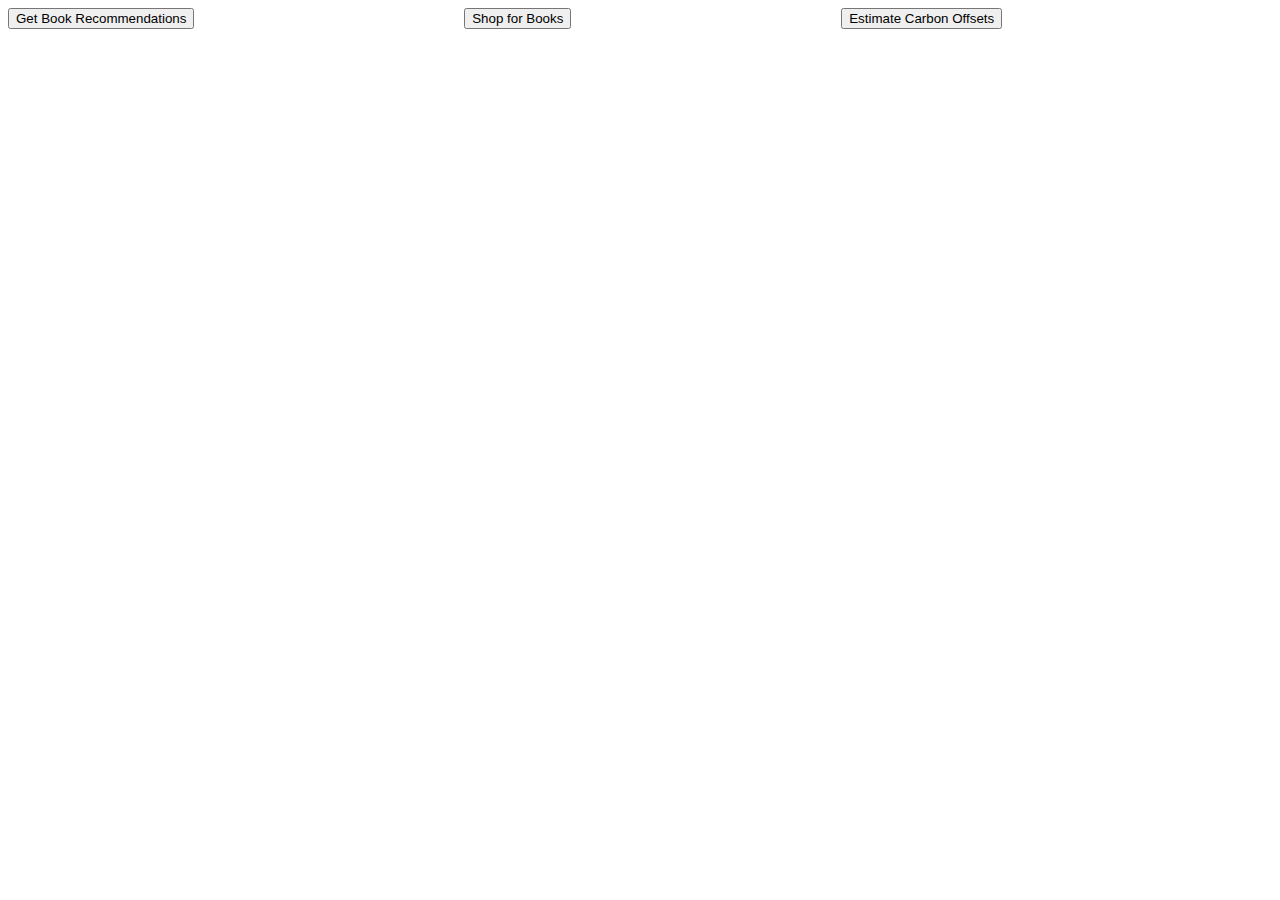
==== index.html @ 71c0ad17 "basic wireframes" ====
<!DOCTYPE html>
<html lang="en">
<head>
    <meta charset="UTF-8">
    <meta name="viewport" content="width=device-width, initial-scale=1.0">
    <title>Start Page</title>
    <link rel="stylesheet" href="style.css">
</head>
<body>
    <main>
    <div class="container">
        <div class="item">
            <form action="search.html">
                <input type="submit" value="Get Book Recommendations" />
            </form>
        </div>
        <div class="item">
            <form action="shop.html">
                <input type="submit" value="Shop for Books"/>
            </form>
        </div>
        <div class="item">
            <form action="carbon-offset.html">
                <input type="submit" value="Estimate Carbon Offsets" />
            </form>
        </div>
    </div>
    </main>
<script src="https://code.jquery.com/jquery-3.3.1.js" integrity="sha256-2Kok7MbOyxpgUVvAk/HJ2jigOSYS2auK4Pfzbm7uH60=" crossorigin="anonymous"></script>
<script src="script.js"></script>
</body>
</html>
---- style.css ----
.hidden {
  display: none;
}

.container {
  display: flex;
  flex-direction: column;
  justify-content: space-around;
  align-content: center;
}

.item {
  flex-grow: 1
}

header ul {
  display: flex;
  flex-direction: row;
  justify-content: space-around;
}
header ul li {
  list-style: none;
}






@media all and (min-width: 800px){
  .container {
    flex-direction: row;
    justify-content: space-around;
  }
}
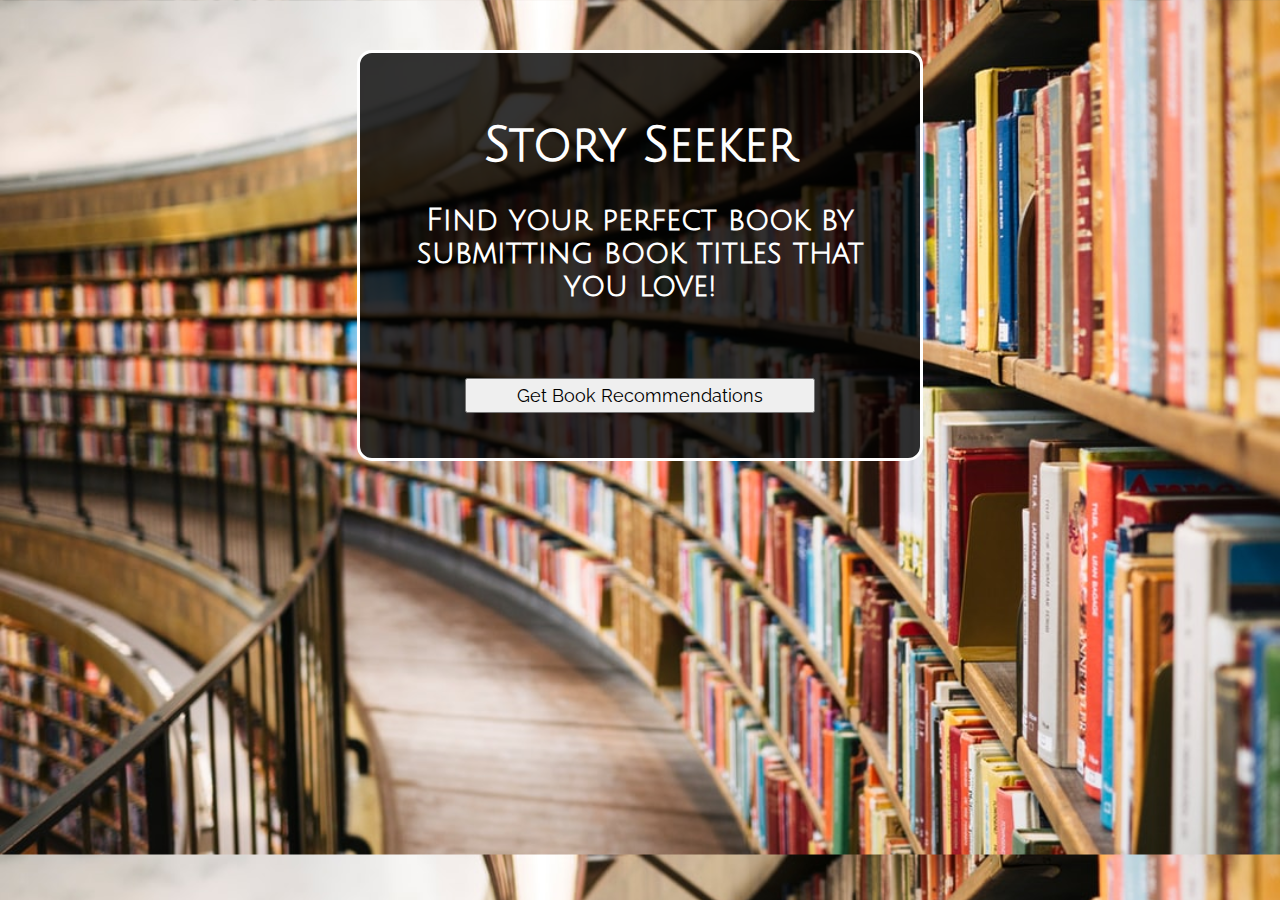
==== commit 212b7b7d: "initial styles added" ====
--- a/index.html
+++ b/index.html
@@ -6,25 +6,19 @@
     <title>Start Page</title>
     <link rel="stylesheet" href="style.css">
 </head>
-<body>
+<body class="bg-image">
     <main>
-    <div class="container">
-        <div class="item">
-            <form action="search.html">
-                <input type="submit" value="Get Book Recommendations" />
-            </form>
+        <div class="container bg-box">
+            <div class="item">
+                <h1>Story Seeker</h1>
+                <h2>Find your perfect book by submitting book titles that you love!</h2>
+            </div>
+            <div class="item">
+                <form action="search.html">
+                    <input type="submit" value="Get Book Recommendations" id="submit-button"/>
+                </form>
+            </div>
         </div>
-        <div class="item">
-            <form action="shop.html">
-                <input type="submit" value="Shop for Books"/>
-            </form>
-        </div>
-        <div class="item">
-            <form action="carbon-offset.html">
-                <input type="submit" value="Estimate Carbon Offsets" />
-            </form>
-        </div>
-    </div>
     </main>
 <script src="https://code.jquery.com/jquery-3.3.1.js" integrity="sha256-2Kok7MbOyxpgUVvAk/HJ2jigOSYS2auK4Pfzbm7uH60=" crossorigin="anonymous"></script>
 <script src="script.js"></script>
--- a/style.css
+++ b/style.css
@@ -1,17 +1,110 @@
+@import url('https://fonts.googleapis.com/css2?family=Cormorant+Garamond:wght@700&family=Exo&family=Josefin+Slab&family=Julius+Sans+One&family=Philosopher&family=Quattrocento:wght@700&family=Raleway:wght@500&family=Saira+Condensed:wght@500&display=swap');
+
+h1, h2, h3, h4, a {
+  font-family: 'Julius Sans One';
+  color: white;
+}
+h1 {
+  font-size: 48px;
+  text-align: center;
+}
+
+h2 {
+  font-size: 30px;
+}
+
+h3 {
+  font-size: 24px;
+}
+
+p {
+  font-size: 22px;
+  font-family: "exo";
+  color: white;
+}
+
+form label {
+  font-size: 24px;
+  font-family: 'Julius Sans One';
+  color: white;
+}
+/* form {
+
+} */
+
 .hidden {
   display: none;
+}
+.hidden-id {
+  display: none;
+}
+
+.bg-image {
+  background-image: url(curved-library-1.jpg);
+  background-size: cover;
+}
+form input {
+  display: block;
+  width: 70%;
+  margin: 10px auto;
+  padding: 5px;
+  font-family: 'Raleway';
+  font-size: 18px;
+
+}
+
+#submit-button {
+  cursor: pointer;
+
+}
+
+button {
+  font-family: 'Raleway';
+  font-size: 20px;
+  border: solid 1px black;
+  border-radius: 5px;
+  color: white;
+  background-color: purple;
+  padding: 5px;
 }
 
 .container {
   display: flex;
   flex-direction: column;
+  justify-content: center;
+  align-content: center;
+  max-width: 500px;
+  margin: 50px auto;
+  text-align: center;
+}
+
+.results {
+  display: flex;
+  flex-wrap: wrap;
   justify-content: space-around;
-  align-content: center;
+}
+
+.shop-results {
+  display: flex;
+  flex-direction: row;
+  justify-content: space-around;
 }
 
 .item {
-  flex-grow: 1
+  margin: 10px 0 10px 0;
+  padding: 10px 0 10px 0;
+  text-align: center;
+  flex: 0 32%;
 }
+
+.shop-item {
+  margin: 10px 0 10px 0;
+  padding: 10px 0 10px 0;
+  text-align: center;
+  flex: 0 auto;
+}
+
+
 
 header ul {
   display: flex;
@@ -22,14 +115,32 @@
   list-style: none;
 }
 
+.result-number {
+  flex: auto;
+}
 
 
 
+.bg-box {
+  border: solid;
+  border-color: white;
+  background-color: rgba(0,0,0,0.8);
+  padding: 15px 30px 15px 30px;
+  border-radius: 15px;
+}
+
+.recBox {
+  border: solid;
+  border-color: white;
+  background-color: rgba(0,0,0,0.8);
+  padding: 5px;
+  border-radius: 12px;
+}
 
 
-@media all and (min-width: 800px){
+/* @media all and (min-width: 800px){
   .container {
-    flex-direction: row;
+    /* flex-direction: row; 
     justify-content: space-around;
   }
-}+} */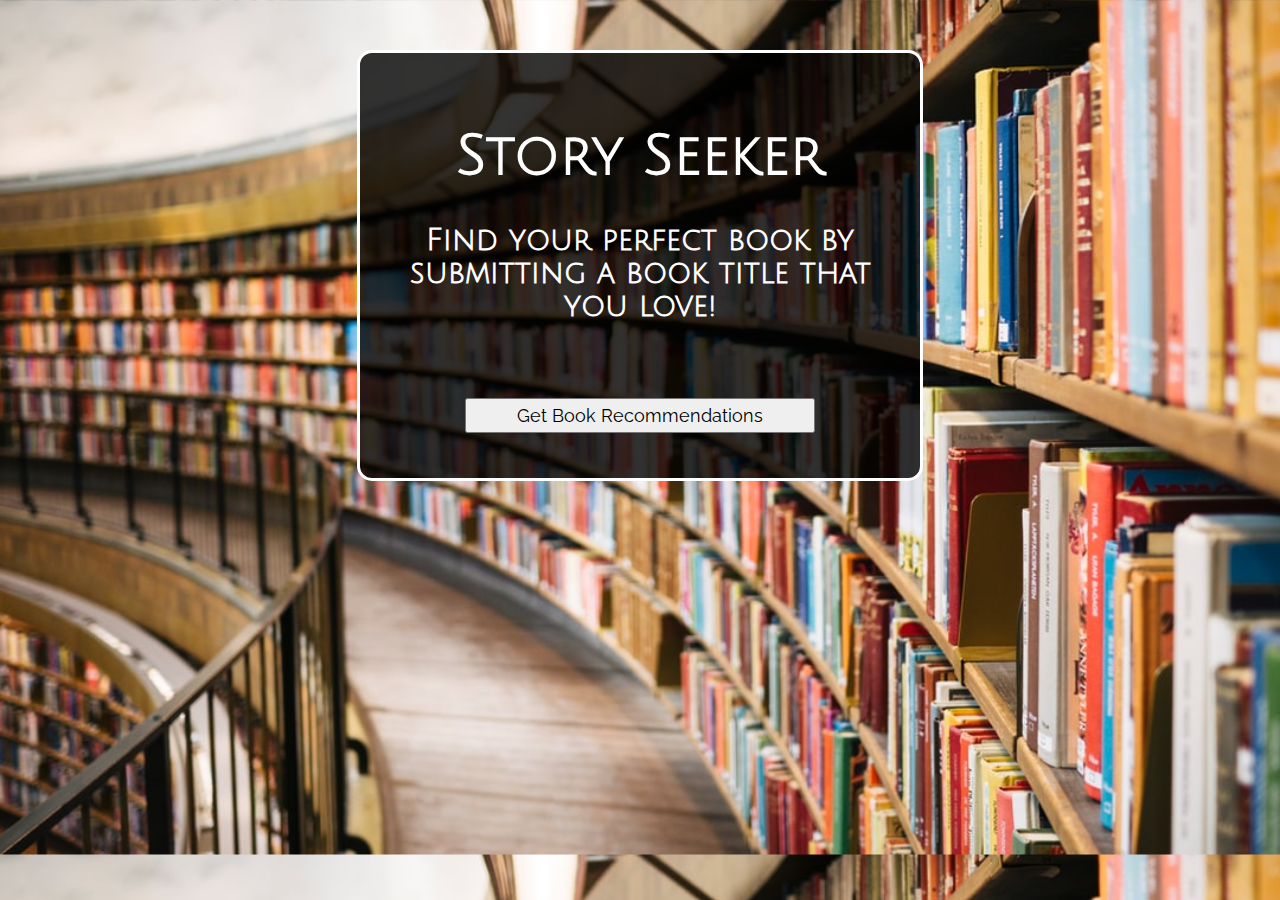
==== commit 0d586e29: "responsive styles added" ====
--- a/index.html
+++ b/index.html
@@ -6,12 +6,12 @@
     <title>Start Page</title>
     <link rel="stylesheet" href="style.css">
 </head>
-<body class="bg-image">
+<body class="bg-start-image">
     <main>
         <div class="container bg-box">
             <div class="item">
                 <h1>Story Seeker</h1>
-                <h2>Find your perfect book by submitting book titles that you love!</h2>
+                <h2>Find your perfect book by submitting a book title that you love!</h2>
             </div>
             <div class="item">
                 <form action="search.html">
--- a/style.css
+++ b/style.css
@@ -1,73 +1,93 @@
-@import url('https://fonts.googleapis.com/css2?family=Cormorant+Garamond:wght@700&family=Exo&family=Josefin+Slab&family=Julius+Sans+One&family=Philosopher&family=Quattrocento:wght@700&family=Raleway:wght@500&family=Saira+Condensed:wght@500&display=swap');
+
+/* font family, size and color */
+@import url('https://fonts.googleapis.com/css2?family=Exo&family=Josefin+Slab&family=Julius+Sans+One&family=Raleway:wght@500&display=swap');
 
 h1, h2, h3, h4, a {
   font-family: 'Julius Sans One';
   color: white;
 }
 h1 {
-  font-size: 48px;
+  font-size: 36px;
   text-align: center;
 }
 
 h2 {
-  font-size: 30px;
+  font-size: 17px;
 }
 
 h3 {
-  font-size: 24px;
+  font-size: 14px;
 }
 
 p {
-  font-size: 22px;
+  font-size: 13px;
   font-family: "exo";
   color: white;
 }
 
 form label {
-  font-size: 24px;
+  font-size: 13px;
   font-family: 'Julius Sans One';
   color: white;
 }
-/* form {
-
-} */
-
-.hidden {
-  display: none;
-}
-.hidden-id {
-  display: none;
-}
-
-.bg-image {
-  background-image: url(curved-library-1.jpg);
-  background-size: cover;
-}
+
 form input {
   display: block;
   width: 70%;
   margin: 10px auto;
   padding: 5px;
   font-family: 'Raleway';
-  font-size: 18px;
-
-}
-
-#submit-button {
+  font-size: 12px;
+
+}
+
+.dark-font {
+  color: black;
+}
+.light-font {
+  color: white;
+}
+
+/* display visibility manipulation */
+.hidden {
+  display: none;
+}
+.hidden-id {
+  display: none;
+}
+
+/* background */
+.bg-start-image {
+  background-image: url(curved-library-1.jpg);
+  background-size: cover;
+}
+
+.bg-search-image {
+  background-image: url(dark-library.jpg);
+  background-size: cover;
+}
+
+
+/* button styling */
+#submit-button, .js-shop {
   cursor: pointer;
 
 }
 
-button {
+button, a {
   font-family: 'Raleway';
-  font-size: 20px;
-  border: solid 1px black;
+  font-size: 12px;
+  border: solid 2px black;
   border-radius: 5px;
   color: white;
   background-color: purple;
-  padding: 5px;
-}
-
+  padding: 2px;
+  cursor: pointer;
+  text-decoration: none;
+}
+
+
+/* flexbox styling */
 .container {
   display: flex;
   flex-direction: column;
@@ -80,8 +100,7 @@
 
 .results {
   display: flex;
-  flex-wrap: wrap;
-  justify-content: space-around;
+  flex-direction: column; 
 }
 
 .shop-results {
@@ -94,7 +113,7 @@
   margin: 10px 0 10px 0;
   padding: 10px 0 10px 0;
   text-align: center;
-  flex: 0 32%;
+  /* flex: 0 30%; */
 }
 
 .shop-item {
@@ -105,22 +124,7 @@
 }
 
 
-
-header ul {
-  display: flex;
-  flex-direction: row;
-  justify-content: space-around;
-}
-header ul li {
-  list-style: none;
-}
-
-.result-number {
-  flex: auto;
-}
-
-
-
+/* bordered display boxes */
 .bg-box {
   border: solid;
   border-color: white;
@@ -133,14 +137,162 @@
   border: solid;
   border-color: white;
   background-color: rgba(0,0,0,0.8);
-  padding: 5px;
+  padding: 10px;
   border-radius: 12px;
 }
 
-
-/* @media all and (min-width: 800px){
-  .container {
-    /* flex-direction: row; 
-    justify-content: space-around;
-  }
-} */+.shop-box {
+  border: solid;
+  border-color: white;
+  background-color: #C2BBF0;
+  padding: 10px;
+  border-radius: 15px;
+}
+
+.loadingBox {
+  border: solid;
+  border-color: black;
+  background-color: #ffffff;
+  opacity: 0.6;
+  text-align: center;
+}
+
+/* ipad size styling */
+@media all and (min-width: 600px){
+  h1 {
+    font-size: 40px;
+  }
+  h2 {
+    font-size: 20px;
+  }
+  h3 {
+    font-size: 15px;
+  }
+  p {
+    font-size: 14px;
+  }
+  form label {
+    font-size: 14px;
+  }
+  form input {
+    font-size: 13px;
+  }
+  button, a {
+    font-size: 12px;
+    padding: 3px;
+  }
+  .item {
+    margin: 10px 0 10px 0;
+    padding: 10px 0 10px 0;
+    text-align: center;
+    flex: 0 50%;
+  }
+}
+@media all and (min-width: 768px){
+  h1 {
+    font-size: 44px;
+  }
+  h2 {
+    font-size: 22px;
+  }
+  h3 {
+    font-size: 18px;
+  }
+  p {
+    font-size: 16px;
+  }
+  form label {
+    font-size: 17px;
+  }
+  form input {
+    font-size: 14px;
+  }
+  button, a {
+    font-size: 14px;
+    padding: 3px;
+  }
+  .results {
+    display: flex;
+    flex-wrap: wrap;
+    justify-content: space-around; 
+  }
+
+  .item {
+    margin: 10px 0 10px 0;
+    padding: 10px 0 10px 0;
+    text-align: center;
+    flex: 0 30%;
+  }
+} 
+@media all and (min-width: 992px){
+  h1 {
+    font-size: 50px;
+  }
+  h2 {
+    font-size: 26px;
+  }
+  h3 {
+    font-size: 20px;
+  }
+  p {
+    font-size: 18px;
+  }
+  form label {
+    font-size: 20px;
+  }
+  form input {
+    font-size: 16px;
+  }
+  button, a {
+    font-size: 17px;
+    padding: 5px;
+  }
+
+  .results {
+    display: flex;
+    flex-wrap: wrap;
+    justify-content: space-around; 
+  }
+  .item {
+    margin: 10px 0 10px 0;
+    padding: 10px 0 10px 0;
+    text-align: center;
+    flex: 0 30%;
+  }
+
+}
+@media all and (min-width: 1200px){
+  h1 {
+    font-size: 56px;
+  }
+  h2 {
+    font-size: 30px;
+  }
+  h3 {
+    font-size: 24px;
+  }
+  p {
+    font-size: 20px;
+  }
+  form label {
+    font-size: 24px;
+  }
+  form input {
+    font-size: 18px;
+  }
+  button, a {
+    font-size: 20px;
+    padding: 5px;
+  }
+  .results {
+    display: flex;
+    flex-wrap: wrap;
+    justify-content: space-around; 
+  }
+  .item {
+    margin: 10px 0 10px 0;
+    padding: 10px 0 10px 0;
+    text-align: center;
+    flex: 0 30%;
+  }
+}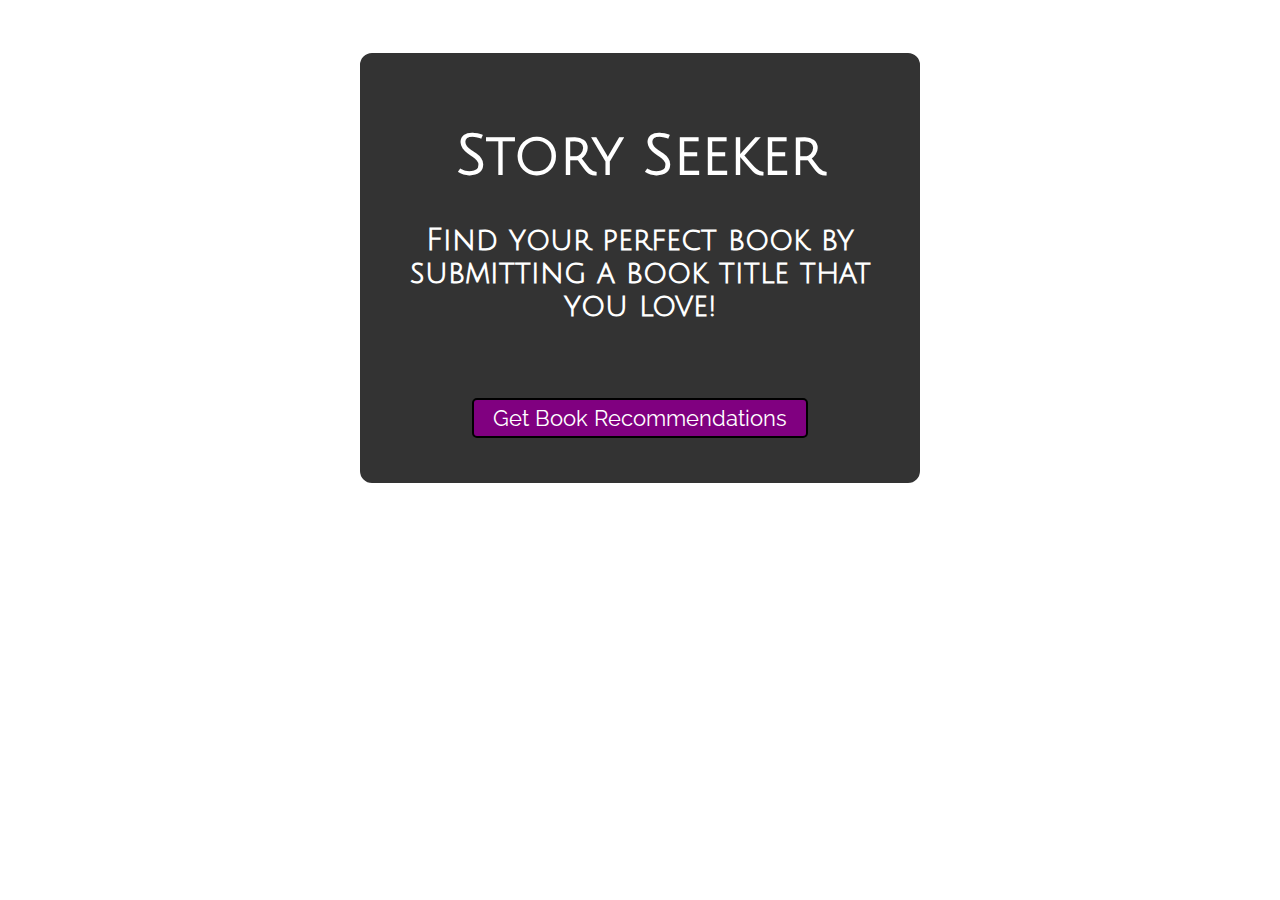
==== commit 90dc0d17: "adjusted semantic html tags" ====
--- a/index.html
+++ b/index.html
@@ -8,17 +8,15 @@
 </head>
 <body class="bg-start-image">
     <main>
-        <div class="container bg-box">
-            <div class="item">
+        <section class="container bg-box">
+            <header class="item">
                 <h1>Story Seeker</h1>
                 <h2>Find your perfect book by submitting a book title that you love!</h2>
-            </div>
-            <div class="item">
-                <form action="search.html">
-                    <input type="submit" value="Get Book Recommendations" id="submit-button"/>
-                </form>
-            </div>
-        </div>
+            </header>
+            <form class="item" action="search.html">
+                <input type="submit" value="Get Book Recommendations" id="submit-button"/>
+            </form>
+        </section>
     </main>
 <script src="https://code.jquery.com/jquery-3.3.1.js" integrity="sha256-2Kok7MbOyxpgUVvAk/HJ2jigOSYS2auK4Pfzbm7uH60=" crossorigin="anonymous"></script>
 <script src="script.js"></script>
--- a/style.css
+++ b/style.css
@@ -28,6 +28,7 @@
 form label {
   font-size: 13px;
   font-family: 'Julius Sans One';
+  font-weight: bold;
   color: white;
 }
 
@@ -58,34 +59,38 @@
 
 /* background */
 .bg-start-image {
-  background-image: url(curved-library-1.jpg);
+  background-image: url(images/curved-library-1.jpg);
   background-size: cover;
+  background-attachment: fixed;
+  background-repeat: no-repeat;
+  background-position: center;
 }
 
 .bg-search-image {
-  background-image: url(dark-library.jpg);
+  background-image: url(images/dark-library.jpg);
   background-size: cover;
+  background-attachment: fixed;
+  background-repeat: no-repeat;
+  background-position: center;
 }
 
 
 /* button styling */
-#submit-button, .js-shop {
-  cursor: pointer;
-
-}
-
-button, a {
+button, a, #submit-button {
   font-family: 'Raleway';
   font-size: 12px;
   border: solid 2px black;
   border-radius: 5px;
   color: white;
   background-color: purple;
-  padding: 2px;
+  padding: 4px;
   cursor: pointer;
   text-decoration: none;
 }
 
+a:hover, button:hover {
+  color: black;
+}
 
 /* flexbox styling */
 .container {
@@ -100,27 +105,31 @@
 
 .results {
   display: flex;
-  flex-direction: column; 
+  flex-wrap: wrap;
+  justify-content: space-around; 
+}
+
+.item {
+  margin: 10px 0 10px 0;
+  padding: 10px;
+  text-align: center;
+  flex: 0 90%;
+}
+
+.extra-padding {
+  padding-left: 10px;
+  padding-right: 10px;
 }
 
 .shop-results {
   display: flex;
-  flex-direction: row;
-  justify-content: space-around;
-}
-
-.item {
-  margin: 10px 0 10px 0;
-  padding: 10px 0 10px 0;
-  text-align: center;
-  /* flex: 0 30%; */
+  justify-content: center;
 }
 
 .shop-item {
   margin: 10px 0 10px 0;
   padding: 10px 0 10px 0;
   text-align: center;
-  flex: 0 auto;
 }
 
 
@@ -136,7 +145,7 @@
 .recBox {
   border: solid;
   border-color: white;
-  background-color: rgba(0,0,0,0.8);
+  background-color: rgba(0,0,0,0.9);
   padding: 10px;
   border-radius: 12px;
 }
@@ -157,8 +166,8 @@
   text-align: center;
 }
 
-/* ipad size styling */
-@media all and (min-width: 600px){
+/* responsive styling for various sizes */
+@media all and (min-width: 600px) {
   h1 {
     font-size: 40px;
   }
@@ -177,18 +186,16 @@
   form input {
     font-size: 13px;
   }
-  button, a {
+  button, a, #submit-button {
     font-size: 12px;
     padding: 3px;
   }
+
   .item {
-    margin: 10px 0 10px 0;
-    padding: 10px 0 10px 0;
-    text-align: center;
-    flex: 0 50%;
-  }
-}
-@media all and (min-width: 768px){
+    flex: 0 45%;
+  }
+}
+@media all and (min-width: 768px) {
   h1 {
     font-size: 44px;
   }
@@ -207,24 +214,12 @@
   form input {
     font-size: 14px;
   }
-  button, a {
+  button, a, #submit-button {
     font-size: 14px;
     padding: 3px;
   }
-  .results {
-    display: flex;
-    flex-wrap: wrap;
-    justify-content: space-around; 
-  }
-
-  .item {
-    margin: 10px 0 10px 0;
-    padding: 10px 0 10px 0;
-    text-align: center;
-    flex: 0 30%;
-  }
 } 
-@media all and (min-width: 992px){
+@media all and (min-width: 992px) {
   h1 {
     font-size: 50px;
   }
@@ -243,25 +238,16 @@
   form input {
     font-size: 16px;
   }
-  button, a {
+  button, a, #submit-button {
     font-size: 17px;
     padding: 5px;
   }
 
-  .results {
-    display: flex;
-    flex-wrap: wrap;
-    justify-content: space-around; 
-  }
   .item {
-    margin: 10px 0 10px 0;
-    padding: 10px 0 10px 0;
-    text-align: center;
     flex: 0 30%;
   }
-
-}
-@media all and (min-width: 1200px){
+}
+@media all and (min-width: 1200px) {
   h1 {
     font-size: 56px;
   }
@@ -280,19 +266,8 @@
   form input {
     font-size: 18px;
   }
-  button, a {
-    font-size: 20px;
+  button, a, #submit-button {
+    font-size: 22px;
     padding: 5px;
   }
-  .results {
-    display: flex;
-    flex-wrap: wrap;
-    justify-content: space-around; 
-  }
-  .item {
-    margin: 10px 0 10px 0;
-    padding: 10px 0 10px 0;
-    text-align: center;
-    flex: 0 30%;
-  }
 }